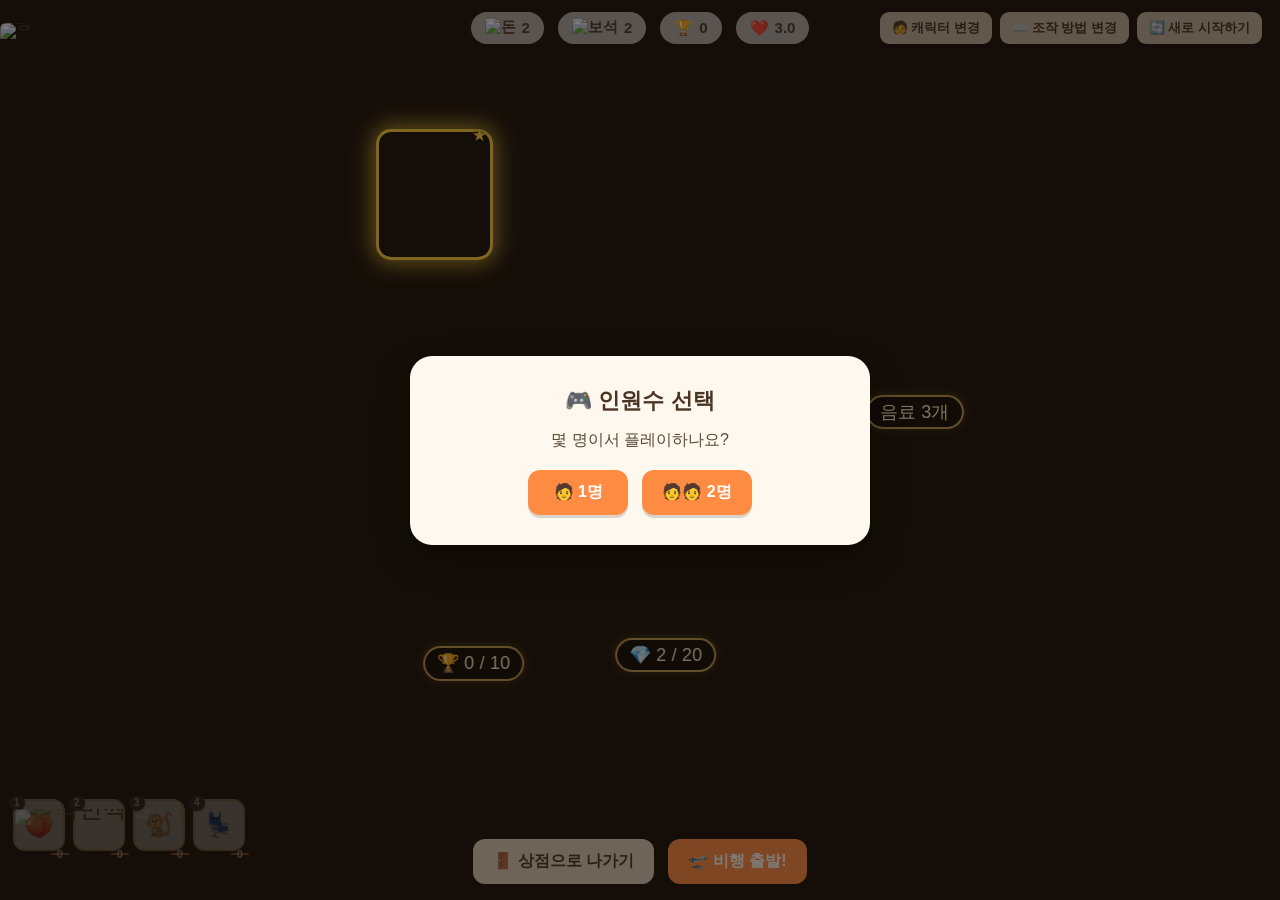
==== index.html @ 8280f165 "Add files via upload" ====
<!DOCTYPE html>
<html lang="ko">
<head>
<meta charset="UTF-8">
<meta name="viewport" content="width=device-width, initial-scale=1.0">
<title>전설의 날개 대모험</title>
<link rel="stylesheet" href="style.css">
</head>
<body>
<div id="app">

  <!-- ============ ROOM SCENE ============ -->
  <div id="scene-room" class="scene">
    <div class="hud-bar">
      <div class="hud">
        <span class="hud-item"><img class="icon-inline" src="assets/icons/money.png" alt="돈"><b id="hud-money">0</b></span>
        <span class="hud-item"><img class="icon-inline" src="assets/icons/gem.png" alt="보석"><b id="hud-gems">0</b></span>
        <span class="hud-item">🏆<b id="hud-trophies">0</b></span>
        <span class="hud-item">❤️<b id="hud-lives">3.0</b></span>
      </div>
      <div class="room-active-player-toggle hidden">
        <button class="btn small" data-player="1">P1</button>
        <button class="btn small" data-player="2">P2</button>
      </div>
      <div class="room-topright-buttons">
        <button id="btn-change-character" class="btn small secondary">🧑 캐릭터 변경</button>
        <button id="btn-change-controls" class="btn small secondary">⌨️ 조작 방법 변경</button>
        <button id="btn-reset-game" class="btn small secondary reset-btn">🔄 새로 시작하기</button>
      </div>
    </div>

    <div class="stage-wrap" id="room-stage-wrap">
      <div class="stage-fit" id="room-stage-fit">
        <img class="bg-img" src="assets/backgrounds/room.png" alt="방">

        <div class="equipped-badge" id="equipped-badge">★</div>

        <button class="hotspot" id="obj-wingrack" title="날개 걸이"
          style="left:29.62%;top:12.70%;width:34.51%;height:29.30%"></button>
        <button class="hotspot" id="obj-trophy" title="트로피 전시대"
          style="left:23.76%;top:44.92%;width:17.25%;height:25.39%"></button>
        <button class="hotspot" id="obj-gembox" title="보석함"
          style="left:41.34%;top:45.90%;width:17.58%;height:22.46%"></button>
        <button class="hotspot" id="obj-fridge" title="냉장고"
          style="left:65.10%;top:44.92%;width:12.70%;height:32.23%"></button>
        <button class="hotspot" id="obj-door" title="상점으로 나가기"
          style="left:0.65%;top:12.70%;width:18.88%;height:55.66%"></button>

        <div class="progress-badge" id="gembox-badge" style="left:52%;top:72%">0/20</div>
        <div class="progress-badge" id="trophy-badge" style="left:37%;top:73%">0/10</div>
        <div class="progress-badge" id="fridge-badge" style="left:71.45%;top:43.5%">음료 0개</div>

        <div id="inventory-bar-room" class="inventory-bar"></div>
      </div>
    </div>

    <div class="room-footer">
      <div id="rest-box" class="hidden">
        <span>😴 휴식 중... <b id="rest-timer">5:00</b></span>
        <button id="btn-skip-rest" class="btn small">건너뛰기</button>
      </div>
      <div class="room-buttons">
        <button id="btn-goto-shop" class="btn secondary">🚪 상점으로 나가기</button>
        <button id="btn-start-flight" class="btn primary">🛫 비행 출발!</button>
      </div>
    </div>
  </div>

  <!-- ============ SHOP SCENE ============ -->
  <div id="scene-shop" class="scene hidden">
    <div class="stage-wrap" id="shop-stage-wrap">
      <div class="stage-fit" id="shop-stage-fit">
        <img class="bg-img" src="assets/backgrounds/shop.png" alt="상점">

        <div class="shop-stat-pill" style="left:74%;top:1.5%;width:11.5%;height:5%"><img class="icon-inline" src="assets/icons/money.png" alt="돈"><b id="shop-money">0</b></div>
        <div class="shop-stat-pill" style="left:86.5%;top:1.5%;width:11.5%;height:5%"><img class="icon-inline" src="assets/icons/gem.png" alt="보석"><b id="shop-gems">0</b></div>
        <div class="room-active-player-toggle hidden" style="position:absolute;left:0.65%;top:1.5%">
          <button class="btn small" data-player="1">P1</button>
          <button class="btn small" data-player="2">P2</button>
        </div>

        <button class="hotspot" id="btn-exchange" title="교환하기"
          style="left:27.3%;top:81.8%;width:25.4%;height:6.1%"></button>
        <button class="hotspot" id="btn-back-room" title="방으로 돌아가기"
          style="left:0.65%;top:87.4%;width:8.1%;height:10.3%"></button>
        <button class="hotspot" id="obj-mail" title="우편함"
          style="left:76.69%;top:87.4%;width:5.86%;height:10.25%">
          <span id="mail-badge" class="mail-badge hidden"></span>
        </button>
      </div>
    </div>
  </div>

  <!-- ============ FLIGHT / BATTLE SCENE ============ -->
  <div id="scene-flight" class="scene hidden">
    <canvas id="canvas"></canvas>

    <div class="flight-hud">
      <div class="hud-left" id="hud-p2-group">
        <span class="hud-item hud-p2-tag">❤️<b id="flight-lives-p2">3.0</b></span>
        <span class="hud-item"><img class="icon-inline" src="assets/icons/coin.png" alt="코인"><b id="flight-coins-p2">0</b></span>
        <span class="hud-item"><img class="icon-inline" src="assets/icons/money.png" alt="돈"><b id="flight-money-p2">0</b></span>
        <span class="hud-item"><img class="icon-inline" src="assets/icons/gem.png" alt="보석"><b id="flight-gems-p2">0</b></span>
      </div>
      <div class="hud-right">
        <span class="hud-item">⏱️<b id="flight-timer">60</b></span>
        <span class="hud-item hud-p1-tag"><b id="flight-lives">3.0</b>❤️</span>
        <span class="hud-item"><img class="icon-inline" src="assets/icons/coin.png" alt="코인"><b id="flight-coins">0</b></span>
        <span class="hud-item"><img class="icon-inline" src="assets/icons/money.png" alt="돈"><b id="flight-money">0</b></span>
        <span class="hud-item"><img class="icon-inline" src="assets/icons/gem.png" alt="보석"><b id="flight-gems">0</b></span>
      </div>
    </div>

    <div id="combo-display" class="combo-display hidden">combo +<span id="combo-value">0</span></div>

    <button id="btn-weather" class="btn small weather-btn hidden">🌤️ 날씨</button>
    <button id="btn-exit-flight" class="btn small secondary exit-flight-btn" title="테스트용: 턴을 즉시 종료하고 방으로 돌아갑니다">🚪 중간에 나가기</button>

    <div id="inventory-bar-flight" class="inventory-bar"></div>
    <div id="inventory-bar-flight-p2" class="inventory-bar hidden"></div>

    <div id="battle-banner" class="hidden">⚔️ 몬스터 조우! 공격 키를 눌러 공격하세요!</div>
  </div>

  <!-- ============ MODALS ============ -->
  <div id="modal-drink" class="modal hidden">
    <div class="modal-box">
      <h2>🧊 냉장고</h2>
      <p id="drink-text">음료수를 드시겠습니까?</p>
      <div class="modal-buttons">
        <button id="btn-drink-yes" class="btn primary">예</button>
        <button id="btn-drink-no" class="btn secondary">아니오</button>
      </div>
    </div>
  </div>

  <div id="modal-wingselect" class="modal hidden">
    <div class="modal-box">
      <h2 id="wingselect-title">🪽 날개 선택</h2>
      <p>장착할 날개를 선택하세요.</p>
      <div id="wing-list" class="wing-list"></div>
      <button id="btn-close-wingselect" class="btn secondary hidden">닫기</button>
    </div>
  </div>

  <div id="modal-monkey" class="modal hidden">
    <div class="modal-box">
      <h2>🐒 원숭이는 바나나를 좋아해</h2>
      <p>60초 동안 임시로 변신할 날개를 선택하세요.</p>
      <div id="monkey-wing-list" class="wing-list"></div>
      <button id="btn-close-monkey" class="btn secondary">닫기</button>
    </div>
  </div>

  <div id="modal-weather" class="modal hidden">
    <div class="modal-box">
      <h2>🌤️ 날씨 조종</h2>
      <p>하늘 날개의 힘으로 날씨를 바꿉니다. (연출 전용)</p>
      <div class="modal-buttons">
        <button class="btn weather-choice" data-weather="sun">☀️ 해</button>
        <button class="btn weather-choice" data-weather="rain">🌧️ 비</button>
        <button class="btn weather-choice" data-weather="cloud">☁️ 구름</button>
      </div>
      <button id="btn-close-weather" class="btn secondary">닫기</button>
    </div>
  </div>

  <div id="modal-gameover" class="modal hidden">
    <div class="modal-box">
      <h2>💀 게임 오버</h2>
      <p id="gameover-text"></p>
      <button id="btn-restart" class="btn primary">방으로 돌아가기</button>
    </div>
  </div>

  <div id="modal-settlement" class="modal hidden">
    <div class="modal-box settlement-box">
      <h2>🧾 턴 정산</h2>
      <p>코인 20개마다 보석 1개로 자동 교환됩니다!</p>
      <p id="settlement-player-label" class="settlement-player-label hidden">P1</p>
      <div class="settlement-row">
        <div class="settlement-stat settlement-coin">
          <img class="icon-inline" src="assets/icons/coin.png" alt="코인">
          <b id="settlement-coins">0</b>
        </div>
        <div class="settlement-arrow">➜</div>
        <div class="settlement-stat settlement-gem">
          <img class="icon-inline" src="assets/icons/gem.png" alt="보석">
          <b id="settlement-gems">0</b>
        </div>
      </div>
      <button id="btn-skip-settlement" class="btn small secondary">건너뛰기</button>
    </div>
  </div>

  <div id="modal-mail" class="modal hidden">
    <div class="modal-box letter-box">
      <h2>💌 편지</h2>
      <p id="mail-text"></p>
      <p id="mail-effect-text" class="mail-effect hidden"></p>
      <button id="btn-close-mail" class="btn primary">확인</button>
    </div>
  </div>

  <div id="modal-hide" class="modal hidden">
    <div class="modal-box">
      <h2>💎 보석함</h2>
      <p>숨을까요?</p>
      <div class="modal-buttons">
        <button id="btn-hide-yes" class="btn primary">예</button>
        <button id="btn-hide-no" class="btn secondary">아니오</button>
      </div>
    </div>
  </div>

  <div id="modal-playercount" class="modal hidden">
    <div class="modal-box">
      <h2>🎮 인원수 선택</h2>
      <p>몇 명이서 플레이하나요?</p>
      <div class="modal-buttons">
        <button id="btn-pc-1" class="btn primary">🧑 1명</button>
        <button id="btn-pc-2" class="btn primary">🧑🧑 2명</button>
      </div>
    </div>
  </div>

  <div id="modal-charselect" class="modal hidden">
    <div class="modal-box">
      <h2 id="charselect-title">🧑 캐릭터 선택</h2>
      <div id="charselect-player-toggle" class="modal-player-toggle hidden">
        <button id="charselect-p1-btn" class="btn small">P1</button>
        <button id="charselect-p2-btn" class="btn small">P2</button>
      </div>
      <div id="charselect-list" class="wing-list"></div>
      <button id="btn-close-charselect" class="btn secondary hidden">닫기</button>
    </div>
  </div>

  <div id="modal-keybind" class="modal hidden">
    <div class="modal-box keybind-box">
      <h2>⌨️ 조작 방법 변경</h2>
      <p>바꿀 키를 클릭한 뒤 원하는 키를 누르세요.</p>
      <div id="keybind-list" class="keybind-list"></div>
      <p id="keybind-error" class="keybind-error hidden"></p>
      <button id="btn-close-keybind" class="btn secondary">닫기</button>
    </div>
  </div>

  <div id="toast-container"></div>
</div>

<script src="game.js"></script>
</body>
</html>
---- style.css ----
* { box-sizing: border-box; margin: 0; padding: 0; }

:root {
  --panel: #fff8ef;
  --ink: #4a3524;
  --accent: #ff8c42;
  --accent2: #4a90d9;
  --danger: #e0503a;
  --good: #3aa66d;
  --gold: #e8b93b;
  font-family: -apple-system, "Segoe UI", "Malgun Gothic", "Apple SD Gothic Neo", sans-serif;
}

html, body {
  width: 100%;
  height: 100%;
  overflow: hidden;
  background: #111;
  color: var(--ink);
}

#app {
  position: relative;
  width: 100vw;
  height: 100vh;
}

.hidden { display: none !important; }

/* ---------- Shared HUD ---------- */
.icon-inline {
  height: 1.3em;
  width: auto;
  object-fit: contain;
  vertical-align: middle;
  flex-shrink: 0;
}
.hud { display: flex; gap: 14px; flex-wrap: wrap; }
.hud-item {
  background: rgba(255,255,255,0.65);
  border-radius: 999px;
  padding: 6px 14px;
  font-weight: 700;
  font-size: 15px;
  display: inline-flex;
  gap: 6px;
  align-items: center;
  box-shadow: 0 2px 4px rgba(0,0,0,0.08);
}

/* ---------- Buttons ---------- */
.btn {
  border: none;
  border-radius: 12px;
  padding: 12px 20px;
  font-size: 16px;
  font-weight: 700;
  cursor: pointer;
  transition: transform 0.08s ease, filter 0.15s ease;
  box-shadow: 0 3px 0 rgba(0,0,0,0.15);
}
.btn:hover { filter: brightness(1.06); }
.btn:active { transform: translateY(2px); box-shadow: 0 1px 0 rgba(0,0,0,0.15); }
.btn:disabled { opacity: 0.45; cursor: not-allowed; filter: none; }
.btn.primary { background: var(--accent); color: #fff; }
.btn.secondary { background: #ddd0bd; color: var(--ink); }
.btn.small { padding: 7px 12px; font-size: 13px; border-radius: 9px; }

/* ================= ROOM / SHOP: 일러스트 배경 + 핫스팟 ================= */
#scene-room, #scene-shop {
  position: absolute; inset: 0;
  background: #171009;
  display: flex;
  flex-direction: column;
}

/* 방 화면을 상점처럼 전체 화면으로 쓰기 위해(§3) hud-bar/room-footer를 문서 흐름에서 빼서
   stage-wrap 위에 떠 있는 오버레이로 만든다 - flight-hud가 canvas 위에 떠 있는 방식과 동일.
   그래야 아래 stage-wrap(flex:1)이 화면 전체 높이를 그대로 차지해 상점과 같은 배율로 보인다. */
.hud-bar {
  position: absolute;
  top: 0; left: 0; right: 0;
  z-index: 5;
  padding: 12px 18px;
  display: flex;
  align-items: center;
  justify-content: center;
  pointer-events: none; /* 버튼 영역만 pointer-events:auto로 다시 켜서 아래 hotspot 클릭을 막지 않는다 */
}
.hud-bar .hud, .hud-bar .room-topright-buttons, .hud-bar .room-active-player-toggle { pointer-events: auto; }

.room-topright-buttons {
  position: absolute;
  right: 18px;
  top: 50%;
  transform: translateY(-50%);
  display: flex;
  gap: 8px;
  align-items: center;
}
.room-topright-buttons .btn { opacity: 0.85; }
.room-topright-buttons .btn:hover { opacity: 1; }

/* 2P 모드에서 방/상점 화면이 어느 플레이어의 자원을 다루는지 고르는 토글(§Context) */
.room-active-player-toggle {
  position: absolute;
  left: 18px;
  top: 50%;
  transform: translateY(-50%);
  display: flex;
  gap: 6px;
}
.room-active-player-toggle .btn {
  background: #ddd0bd;
  color: var(--ink);
  opacity: 0.75;
}
.room-active-player-toggle .btn.active {
  background: var(--accent);
  color: #fff;
  opacity: 1;
}

.stage-wrap {
  position: relative;
  flex: 1;
  min-height: 0;
  display: flex;
  align-items: center;
  justify-content: center;
  overflow: hidden;
}

.stage-fit {
  position: absolute; /* JS가 실제 렌더링된 이미지 크기에 맞춰 left/top/width/height를 지정 */
  line-height: 0;
}
.stage-fit .bg-img {
  width: 100%;
  height: 100%;
  display: block;
  border-radius: 6px;
}

.hotspot {
  position: absolute;
  background: transparent;
  border: none;
  border-radius: 14px;
  cursor: pointer;
  padding: 0;
  transition: box-shadow 0.15s ease, background 0.15s ease;
}
.hotspot:hover {
  background: rgba(255, 255, 255, 0.1);
  box-shadow: 0 0 0 3px rgba(255,255,255,0.55), 0 0 26px 8px rgba(120,190,255,0.55) inset, 0 0 26px 8px rgba(120,190,255,0.45);
}
.hotspot:active { background: rgba(255,255,255,0.18); }
.hotspot:disabled { cursor: not-allowed; }
.hotspot:disabled:hover { background: transparent; box-shadow: none; }

.hotspot.danger {
  animation: dangerPulse 0.7s ease-in-out infinite;
}
@keyframes dangerPulse {
  0%, 100% { box-shadow: 0 0 0 3px rgba(255,60,60,0.9), 0 0 18px 6px rgba(255,60,60,0.6); }
  50% { box-shadow: 0 0 0 5px rgba(255,60,60,1), 0 0 30px 12px rgba(255,60,60,0.85); }
}

.mail-badge {
  position: absolute;
  top: 6%;
  right: 10%;
  width: 16px;
  height: 16px;
  border-radius: 50%;
  background: #ff3b3b;
  border: 2px solid #fff4d6;
  box-shadow: 0 0 8px rgba(255,60,60,0.9);
  animation: dangerPulse 1s ease-in-out infinite;
}

.mail-effect {
  background: rgba(255, 224, 150, 0.18);
  border: 1px dashed #d8b98a;
  border-radius: 10px;
  padding: 10px 14px;
  font-weight: 700;
  color: #7a5c3e !important;
}
.letter-box { background: #fdf6e3; }

.progress-badge {
  position: absolute;
  transform: translate(-50%, 0);
  display: inline-flex;
  align-items: center;
  justify-content: center;
  background: rgba(8, 5, 2, 0.55);
  color: #fff3d0;
  font-weight: 500;
  font-size: clamp(12px, 1.5vw, 18px);
  line-height: 1.25;
  padding: 4px 12px;
  border-radius: 999px;
  border: 2px solid rgba(255, 207, 107, 0.75);
  box-shadow: 0 2px 8px rgba(0,0,0,0.4), 0 0 10px rgba(255,207,107,0.3);
  backdrop-filter: blur(1px);
  pointer-events: none;
  white-space: nowrap;
  letter-spacing: 0.2px;
}

.equipped-badge {
  position: absolute;
  width: 8.63%;
  height: 14.65%;
  border-radius: 12px;
  box-shadow: 0 0 0 3px #ffd23f, 0 0 22px 6px rgba(255,210,63,0.75);
  pointer-events: none;
  transition: left 0.25s ease, top 0.25s ease;
  display: flex;
  align-items: flex-start;
  justify-content: flex-end;
  color: #ffd23f;
  font-size: 15px;
  text-shadow: 0 0 6px rgba(0,0,0,0.8);
  padding: 3px;
}

.room-footer {
  position: absolute;
  bottom: 0; left: 0; right: 0;
  z-index: 5;
  display: flex;
  flex-direction: column;
  align-items: center;
  gap: 10px;
  padding: 12px 0 16px;
  pointer-events: none; /* 아래 stage-wrap의 hotspot을 가리지 않도록, 실제 버튼에만 다시 켠다 */
}
.room-footer > * { pointer-events: auto; }
#rest-box {
  background: rgba(255,255,255,0.75);
  border-radius: 999px;
  padding: 8px 16px;
  display: flex;
  align-items: center;
  gap: 12px;
  font-weight: 700;
}
.room-buttons { display: flex; gap: 14px; }

.inventory-bar {
  position: absolute;
  bottom: 3%;
  left: 1%;
  display: flex;
  gap: 8px;
}
/* 2P 비행 중 개별 아이템 창: 1P는 우측하단, 2P는 좌측하단(기본 위치, 그대로 둠). */
.inventory-bar-right {
  left: auto;
  right: 1%;
}
.inv-item {
  position: relative;
  width: 52px; height: 52px;
  border-radius: 12px;
  background: rgba(255,255,255,0.85);
  border: 2px solid #d8b98a;
  font-size: 24px;
  display: flex; align-items: center; justify-content: center;
  cursor: pointer;
}
.inv-item:hover { filter: brightness(1.08); }
.inv-item .inv-key {
  position: absolute;
  top: -6px; left: -6px;
  background: #2b2e3d;
  color: #ffe6a0;
  font-size: 10px;
  font-weight: 800;
  border-radius: 999px;
  width: 16px; height: 16px;
  display: flex; align-items: center; justify-content: center;
  box-shadow: 0 1px 3px rgba(0,0,0,0.3);
}
.inv-item .inv-count {
  position: absolute;
  bottom: -6px; right: -6px;
  background: var(--accent);
  color: #fff;
  font-size: 11px;
  font-weight: 800;
  border-radius: 999px;
  padding: 1px 6px;
  box-shadow: 0 1px 3px rgba(0,0,0,0.3);
}
.inv-item.disabled { opacity: 0.4; cursor: not-allowed; }
.inv-item .inv-timer {
  position: absolute;
  top: -8px; left: -8px;
  background: var(--accent2);
  color: #fff;
  font-size: 10px;
  border-radius: 999px;
  padding: 1px 5px;
}

/* ================= SHOP SCENE (일러스트 오버레이) ================= */
.shop-stat-pill {
  position: absolute;
  display: flex;
  align-items: center;
  justify-content: center;
  gap: 5px;
  font-weight: 800;
  font-size: clamp(11px, 1.1vw, 20px);
  color: #ffe6a0;
  background: rgba(15, 10, 5, 0.72);
  border: 1px solid rgba(255,224,150,0.45);
  border-radius: 999px;
  pointer-events: none;
  pointer-events: none;
}

/* ================= FLIGHT SCENE ================= */
#scene-flight {
  position: absolute; inset: 0;
  background: #7ec8f0;
  overflow: hidden;
}
#canvas { display: block; width: 100%; height: 100%; }

.flight-hud {
  position: absolute;
  top: 12px; left: 0; right: 0;
  display: flex;
  justify-content: space-between;
  padding: 0 18px;
  pointer-events: none;
}
.flight-hud .hud-item { pointer-events: auto; }
.hud-left, .hud-right { display: flex; gap: 8px; flex-wrap: wrap; align-items: center; }
/* 2P 캔버스 위 캐릭터 라벨(§13)과 같은 톤의 P1/P2 색 구분을 HUD 목숨 표시 테두리에 준다.
   글자색 자체를 칠하면 하늘색 캔버스 배경이 반투명 pill을 통해 비쳐 대비가 낮아지므로
   (실측 확인), 테두리 색으로만 구분하고 글자는 나머지 항목과 같은 기본색을 유지한다. */
.hud-p1-tag { border: 2px solid #1e6fa8; }
.hud-p2-tag { border: 2px solid #b8560c; }

.combo-display {
  position: absolute;
  top: 60px; left: 50%;
  padding: 5px 16px;
  border-radius: 999px;
  background: rgba(20,14,8,0.72);
  border: 2px solid rgba(255,224,150,0.55);
  color: #ffe6b0;
  font-weight: 800;
  font-size: 15px;
  letter-spacing: 0.02em;
  box-shadow: 0 4px 12px rgba(0,0,0,0.25);
  pointer-events: none;
  z-index: 10;
  transform-origin: center;
  transform: translateX(-50%) scale(1);
  transition: background 0.25s ease, border-color 0.25s ease, color 0.25s ease, transform 0.12s ease-out;
}
.combo-display #combo-value { font-size: 17px; }

/* 마일스톤(5/10/20/30/50/100) 단계별 색상 - 단계가 오를수록 초록→파랑→보라→주황→빨강→무지개.
   transform은 별도 트랜지션으로만 다루므로 무지개 배경 애니메이션(아래)과 서로 간섭하지 않는다. */
.combo-display.combo-tier-1 { background: rgba(58,166,109,0.85); border-color: #bff0d2; color: #eafff2; }
.combo-display.combo-tier-2 { background: rgba(74,144,217,0.85); border-color: #cfe8ff; color: #eaf6ff; }
.combo-display.combo-tier-3 { background: rgba(155,89,217,0.85); border-color: #e6d3ff; color: #f6ecff; }
.combo-display.combo-tier-4 { background: rgba(255,140,66,0.9); border-color: #ffe0c2; color: #fff3e6; }
.combo-display.combo-tier-5 { background: rgba(255,45,77,0.9); border-color: #ffd0d8; color: #fff0f2; }
.combo-display.combo-tier-6 {
  background: linear-gradient(135deg, #ff2d4d, #ffcf3f, #4fd0e0, #9b59d9, #ff2d4d);
  background-size: 300% 300%;
  border-color: #fff;
  color: #fff;
  animation: comboRainbow 2.2s linear infinite;
}
@keyframes comboRainbow { to { background-position: 300% 50%; } }

/* 마일스톤에 방금 도달한 프레임에만 JS가 붙였다 떼는 1회성 팝: transform 트랜지션으로
   살짝 커졌다가(0.12s) 곧바로 원래 크기로 되돌아온다(같은 트랜지션이 재적용됨).
   좌우 중앙 정렬(translateX(-50%))을 유지한 채로 scale만 커져야 하므로 함께 적는다. */
.combo-display.combo-pop { transform: translateX(-50%) scale(1.4); }

.weather-btn {
  position: absolute;
  top: 100px; right: 18px;
}

.exit-flight-btn {
  position: absolute;
  /* top:12px(기존 hud-bar와 같은 줄)에 두면 2P HUD가 추가한 코인/돈/보석 pill들과 겹쳐
     가려지는 문제가 있어(실측 확인), 그 아래 한 줄로 내렸다(§13, weather-btn과 같은 방식). */
  top: 54px; left: 18px;
  opacity: 0.85;
}
.exit-flight-btn:hover { opacity: 1; }

#battle-banner {
  position: absolute;
  top: 100px; left: 50%;
  transform: translateX(-50%);
  background: rgba(30,10,10,0.8);
  color: #ffdede;
  padding: 10px 22px;
  border-radius: 999px;
  font-weight: 800;
  font-size: 15px;
  animation: pulse 1s infinite;
}
@keyframes pulse { 0%,100% { transform: translateX(-50%) scale(1); } 50% { transform: translateX(-50%) scale(1.05); } }

/* ================= MODALS ================= */
.modal {
  position: absolute; inset: 0;
  background: rgba(20,14,8,0.55);
  display: flex;
  align-items: center;
  justify-content: center;
  z-index: 50;
}
.modal-box {
  background: var(--panel);
  border-radius: 22px;
  padding: 30px 34px;
  max-width: 460px;
  width: 90%;
  text-align: center;
  box-shadow: 0 14px 34px rgba(0,0,0,0.35);
  max-height: 85vh;
  overflow-y: auto;
}
.modal-box h2 { margin-bottom: 12px; font-size: 22px; }
.modal-box p { margin-bottom: 18px; color: #5c4a35; line-height: 1.5; }
.modal-buttons { display: flex; gap: 14px; justify-content: center; flex-wrap: wrap; }
.modal-buttons .btn { min-width: 100px; }
#btn-close-wingselect, #btn-close-monkey, #btn-close-weather { margin-top: 16px; }

/* ================= 턴 정산(코인 -> 보석) 화면 ================= */
.settlement-box { max-width: 380px; }
.settlement-player-label { font-weight: 800; color: var(--accent); margin-bottom: -6px; }
.settlement-row {
  display: flex;
  align-items: center;
  justify-content: center;
  gap: 18px;
  margin: 8px 0 22px;
}
.settlement-stat {
  display: flex;
  align-items: center;
  gap: 8px;
  font-size: 30px;
  font-weight: 800;
  font-variant-numeric: tabular-nums;
  transition: transform 0.14s cubic-bezier(0.34,1.56,0.64,1), color 0.14s ease;
}
.settlement-stat .icon-inline { height: 1em; }
.settlement-coin { color: var(--gold); }
.settlement-gem { color: #1e9fdc; }
.settlement-stat.settlement-pulse { transform: scale(1.3); }
.settlement-coin.settlement-pulse { color: #c97f00; }
.settlement-gem.settlement-pulse { color: #4fd0e0; }
.settlement-arrow { font-size: 22px; color: #b89a78; }
#btn-skip-settlement { margin-top: 4px; }

.wing-list {
  display: grid;
  grid-template-columns: repeat(2, 1fr);
  gap: 10px;
  margin-bottom: 6px;
}
.wing-option {
  background: #fff;
  border: 2px solid #e8c79a;
  border-radius: 14px;
  padding: 8px 8px 12px;
  cursor: pointer;
  display: flex;
  flex-direction: column;
  align-items: center;
  gap: 4px;
  overflow: hidden;
  transition: transform 0.1s ease;
}
.wing-option:hover { transform: scale(1.04); border-color: var(--accent); }
.wing-option.equipped { background: #ffe6c2; border-color: var(--accent); }
.wing-option .w-thumb {
  width: 100%;
  aspect-ratio: 3 / 4;
  object-fit: cover;
  object-position: center 15%;
  border-radius: 10px;
  background: #cfe8ff;
}
.wing-option .w-name { font-weight: 800; font-size: 13px; }
.wing-option .w-desc { font-size: 11px; color: #7a5c3e; }
.wing-option.locked { opacity: 0.4; cursor: not-allowed; }
.wing-option.locked .w-thumb { filter: grayscale(1) brightness(0.7); }

.weather-choice { background: var(--accent2); color: #fff; }

/* ================= 캐릭터 선택 P1/P2 토글(§10) ================= */
.modal-player-toggle { display: flex; justify-content: center; gap: 8px; margin-bottom: 14px; }
.modal-player-toggle .btn { background: #ddd0bd; color: var(--ink); }
.modal-player-toggle .btn.active { background: var(--accent); color: #fff; }

/* ================= 조작키 변경(§10, §11) ================= */
.keybind-box { max-width: 520px; }
.keybind-list { display: flex; gap: 24px; justify-content: center; flex-wrap: wrap; margin: 10px 0; }
.keybind-group { min-width: 180px; }
.keybind-group-title { font-weight: 800; margin-bottom: 8px; color: #7a5c3e; }
.keybind-row {
  display: flex; align-items: center; justify-content: space-between;
  gap: 10px; padding: 6px 0;
}
.keybind-action { font-weight: 700; }
.keybind-chip {
  min-width: 64px;
  border: 2px solid #e8c79a;
  border-radius: 9px;
  background: #fff;
  padding: 6px 10px;
  font-weight: 800;
  cursor: pointer;
  transition: filter 0.15s ease;
}
.keybind-chip:hover { filter: brightness(0.96); }
.keybind-chip.waiting { background: var(--accent); color: #fff; border-color: var(--accent); font-weight: 700; font-size: 12px; }
.keybind-error { color: var(--danger); font-weight: 700; margin-top: -6px; }

/* ================= TOASTS ================= */
#toast-container {
  position: absolute;
  top: 16px; left: 50%;
  transform: translateX(-50%);
  display: flex;
  flex-direction: column;
  gap: 8px;
  z-index: 200;
  pointer-events: none;
}
.toast {
  background: rgba(20,14,8,0.85);
  color: #fff;
  padding: 9px 18px;
  border-radius: 999px;
  font-weight: 700;
  font-size: 14px;
  animation: toast-in 0.25s ease, toast-out 0.4s ease 2.6s forwards;
  box-shadow: 0 4px 12px rgba(0,0,0,0.3);
}
@keyframes toast-in { from { opacity: 0; transform: translateY(-10px); } to { opacity: 1; transform: translateY(0); } }
@keyframes toast-out { to { opacity: 0; transform: translateY(-10px); } }

@media (max-width: 720px) {
  .hud-item { font-size: 12px; padding: 5px 10px; }
  .shop-stat-pill { font-size: 16px; }
}
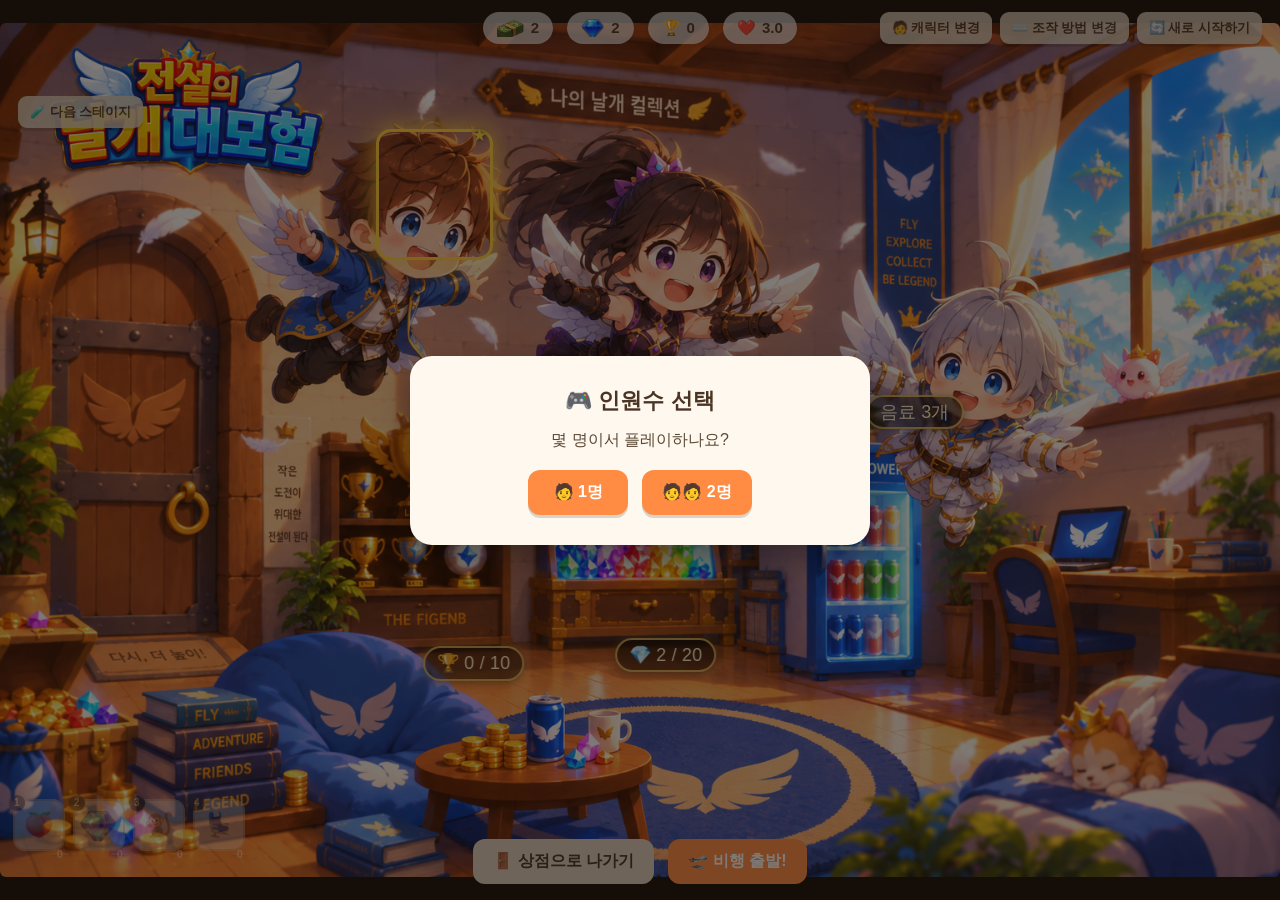
==== commit c3607342: "GAME_DESIGN_BIBLE_v1.2 스토리 캠페인 구조 적용 + 지역 수호자 처치로 날개 획득 전환 구버전(wings_adventure_pc) 게임 로직에 새로 올라온 스토리" ====
--- a/index.html
+++ b/index.html
@@ -27,11 +27,12 @@
         <button id="btn-change-controls" class="btn small secondary">⌨️ 조작 방법 변경</button>
         <button id="btn-reset-game" class="btn small secondary reset-btn">🔄 새로 시작하기</button>
       </div>
+      <button id="btn-debug-next-chapter" class="btn small secondary debug-btn" title="테스트용: 챕터를 즉시 다음으로 넘깁니다">🧪 다음 스테이지</button>
     </div>
 
     <div class="stage-wrap" id="room-stage-wrap">
       <div class="stage-fit" id="room-stage-fit">
-        <img class="bg-img" src="assets/backgrounds/room.png" alt="방">
+        <img class="bg-img" id="room-bg-img" src="room/room_1.png" alt="방">
 
         <div class="equipped-badge" id="equipped-badge">★</div>
 
@@ -70,7 +71,7 @@
   <div id="scene-shop" class="scene hidden">
     <div class="stage-wrap" id="shop-stage-wrap">
       <div class="stage-fit" id="shop-stage-fit">
-        <img class="bg-img" src="assets/backgrounds/shop.png" alt="상점">
+        <img class="bg-img" src="assets/background/shop.png" alt="상점">
 
         <div class="shop-stat-pill" style="left:74%;top:1.5%;width:11.5%;height:5%"><img class="icon-inline" src="assets/icons/money.png" alt="돈"><b id="shop-money">0</b></div>
         <div class="shop-stat-pill" style="left:86.5%;top:1.5%;width:11.5%;height:5%"><img class="icon-inline" src="assets/icons/gem.png" alt="보석"><b id="shop-gems">0</b></div>
@@ -115,6 +116,8 @@
 
     <button id="btn-weather" class="btn small weather-btn hidden">🌤️ 날씨</button>
     <button id="btn-exit-flight" class="btn small secondary exit-flight-btn" title="테스트용: 턴을 즉시 종료하고 방으로 돌아갑니다">🚪 중간에 나가기</button>
+    <button id="btn-debug-goto-elite" class="btn small secondary debug-btn" title="테스트용: 턴 타이머를 무시하고 즉시 전투로 진입합니다">⚔️ 엘리트로 바로</button>
+    <button id="btn-debug-skip-boss" class="btn small secondary debug-btn hidden" title="테스트용: 현재 전투를 즉시 승리 처리하고 정산으로 넘어갑니다">🏆 즉시 승리</button>
 
     <div id="inventory-bar-flight" class="inventory-bar"></div>
     <div id="inventory-bar-flight-p2" class="inventory-bar hidden"></div>
@@ -246,6 +249,16 @@
     </div>
   </div>
 
+  <div id="modal-story" class="modal hidden">
+    <div class="modal-box story-box">
+      <h2 id="story-title">1장. 깨진 봉인</h2>
+      <div class="story-img-wrap">
+        <img id="story-img" src="" alt="스토리 컷신">
+      </div>
+      <button id="btn-story-continue" class="btn primary">계속하기</button>
+    </div>
+  </div>
+
   <div id="toast-container"></div>
 </div>
 
--- a/style.css
+++ b/style.css
@@ -404,6 +404,16 @@
 }
 .exit-flight-btn:hover { opacity: 1; }
 
+/* 임시 QA 테스트 버튼(§신규-날개2) - 검증 끝나면 이 블록과 index.html의 관련 버튼 3개,
+   game.js의 DEBUG_MODE 섹션을 통째로 제거할 것. */
+.debug-btn {
+  position: absolute;
+  top: 96px; left: 18px;
+  opacity: 0.85;
+  pointer-events: auto; /* .hud-bar 등 pointer-events:none 컨테이너 안에 있어도 클릭 가능하도록 */
+}
+.debug-btn:hover { opacity: 1; }
+
 #battle-banner {
   position: absolute;
   top: 100px; left: 50%;
@@ -444,6 +454,18 @@
 .modal-buttons .btn { min-width: 100px; }
 #btn-close-wingselect, #btn-close-monkey, #btn-close-weather { margin-top: 16px; }
 
+/* ================= 스토리 챕터 인트로(§Ch) ================= */
+.story-box { max-width: 420px; }
+.story-img-wrap {
+  max-height: 65vh;
+  overflow-y: auto;
+  border-radius: 12px;
+  margin-bottom: 16px;
+  background: #00000010;
+}
+.story-img-wrap img { display: block; width: 100%; height: auto; }
+#btn-story-continue { min-width: 160px; }
+
 /* ================= 턴 정산(코인 -> 보석) 화면 ================= */
 .settlement-box { max-width: 380px; }
 .settlement-player-label { font-weight: 800; color: var(--accent); margin-bottom: -6px; }
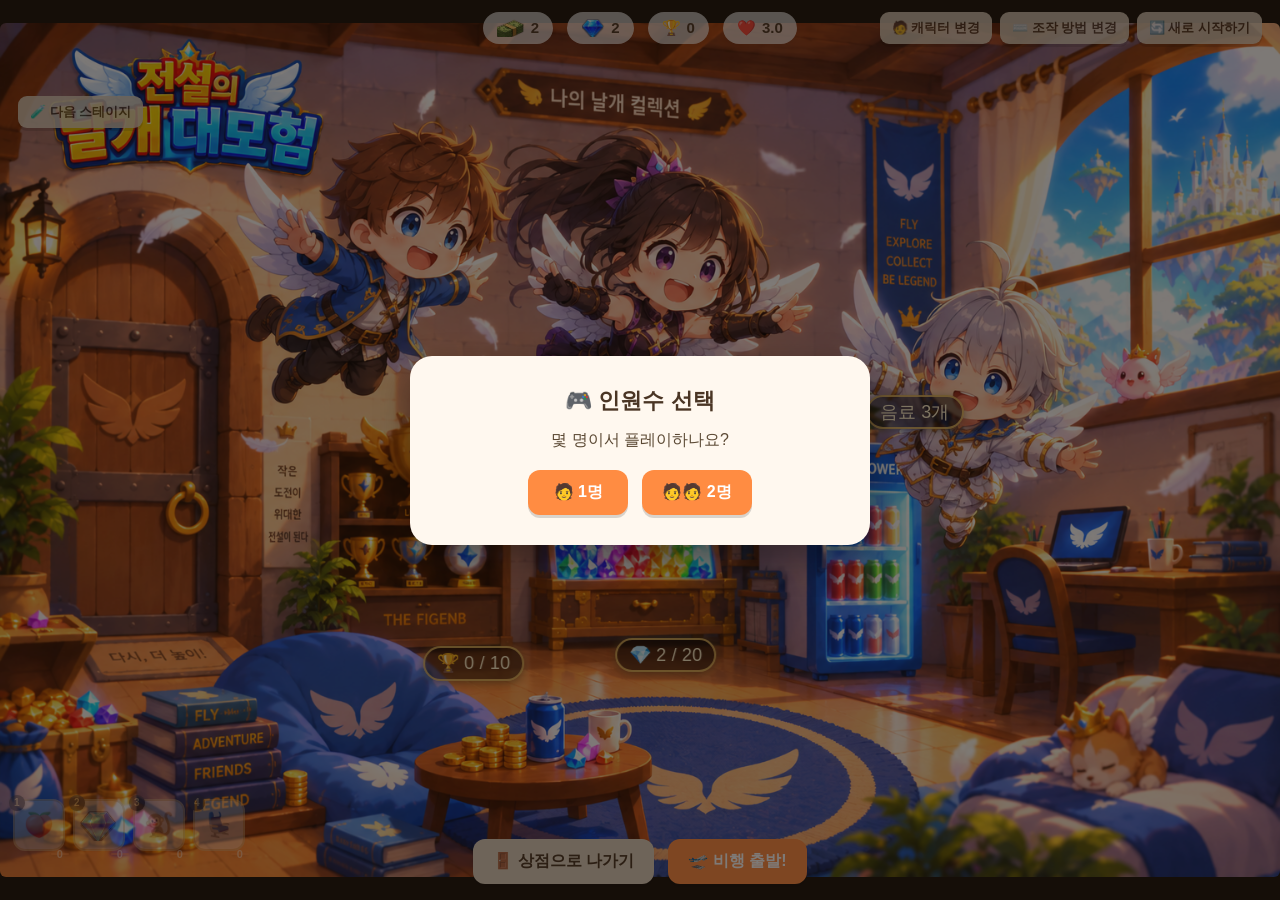
==== commit 093ef8df: "날개 선택/캐릭터 버그 수정 + 만화 페이지네이션/타이밍 개편 + 투사체·검기 크기 조정 + 에셋 재정리 - 방에서 캐릭터 변경 직후 날개 선택 미리보기 매칭 버그 수정, 날개 카" ====
--- a/index.html
+++ b/index.html
@@ -33,8 +33,6 @@
     <div class="stage-wrap" id="room-stage-wrap">
       <div class="stage-fit" id="room-stage-fit">
         <img class="bg-img" id="room-bg-img" src="room/room_1.png" alt="방">
-
-        <div class="equipped-badge" id="equipped-badge">★</div>
 
         <button class="hotspot" id="obj-wingrack" title="날개 걸이"
           style="left:29.62%;top:12.70%;width:34.51%;height:29.30%"></button>
@@ -254,7 +252,9 @@
       <h2 id="story-title">1장. 깨진 봉인</h2>
       <div class="story-img-wrap">
         <img id="story-img" src="" alt="스토리 컷신">
-      </div>
+        <button id="btn-story-nextpage" class="story-nextpage-btn" aria-label="다음 페이지">▶</button>
+      </div>
+      <div id="story-page-dots" class="story-page-dots"><span></span><span></span></div>
       <button id="btn-story-continue" class="btn primary">계속하기</button>
     </div>
   </div>
--- a/style.css
+++ b/style.css
@@ -209,23 +209,6 @@
   pointer-events: none;
   white-space: nowrap;
   letter-spacing: 0.2px;
-}
-
-.equipped-badge {
-  position: absolute;
-  width: 8.63%;
-  height: 14.65%;
-  border-radius: 12px;
-  box-shadow: 0 0 0 3px #ffd23f, 0 0 22px 6px rgba(255,210,63,0.75);
-  pointer-events: none;
-  transition: left 0.25s ease, top 0.25s ease;
-  display: flex;
-  align-items: flex-start;
-  justify-content: flex-end;
-  color: #ffd23f;
-  font-size: 15px;
-  text-shadow: 0 0 6px rgba(0,0,0,0.8);
-  padding: 3px;
 }
 
 .room-footer {
@@ -455,15 +438,53 @@
 #btn-close-wingselect, #btn-close-monkey, #btn-close-weather { margin-top: 16px; }
 
 /* ================= 스토리 챕터 인트로(§Ch) ================= */
-.story-box { max-width: 420px; }
+/* 각 장 만화는 8컷(2열x4행) 한 장짜리 이미지다 - 그대로 보여주면 너무 작아서(사용자 확정)
+   4컷(상단 2행/하단 2행)씩 반으로 나눠 화면 가득 채우고, 그림책처럼 우측 버튼으로 다음
+   페이지(하단 4컷)로 넘어가게 한다. aspect-ratio는 이미지 로드 시 JS가 인라인으로 지정
+   (naturalWidth / (naturalHeight/2)) - wrap이 그 비율을 유지한 채 뷰포트에 최대한 꽉 찬다. */
+.story-box { width: auto; max-width: 95vw; max-height: 96vh; padding: 16px 18px; }
 .story-img-wrap {
-  max-height: 65vh;
-  overflow-y: auto;
+  position: relative;
+  max-width: 90vw;
+  max-height: 78vh;
+  overflow: hidden;
   border-radius: 12px;
-  margin-bottom: 16px;
+  margin-bottom: 12px;
   background: #00000010;
 }
-.story-img-wrap img { display: block; width: 100%; height: auto; }
+.story-img-wrap img {
+  display: block;
+  position: absolute;
+  top: 0; left: 0;
+  width: 100%;
+  height: 200%; /* 전체 8컷 이미지 높이 - wrap 높이(=4컷)의 2배 */
+  transform: translateY(0%);
+  transition: transform 0.25s ease;
+}
+.story-img-wrap img.story-page-2 { transform: translateY(-50%); }
+.story-nextpage-btn {
+  position: absolute;
+  top: 50%;
+  right: 14px;
+  transform: translateY(-50%);
+  width: 52px;
+  height: 52px;
+  border-radius: 50%;
+  border: 3px solid #fff;
+  background: var(--accent);
+  color: #fff;
+  font-size: 22px;
+  cursor: pointer;
+  display: flex;
+  align-items: center;
+  justify-content: center;
+  box-shadow: 0 3px 10px rgba(0,0,0,0.5);
+  transition: transform 0.15s ease;
+}
+.story-nextpage-btn:hover { transform: translateY(-50%) scale(1.08); }
+.story-page-dots { display: flex; justify-content: center; gap: 6px; margin-bottom: 10px; }
+.story-page-dots span { width: 8px; height: 8px; border-radius: 50%; background: #d8c3a0; }
+.story-page-dots span.active { background: var(--accent); }
 #btn-story-continue { min-width: 160px; }
 
 /* ================= 턴 정산(코인 -> 보석) 화면 ================= */
@@ -517,11 +538,22 @@
 .wing-option.equipped { background: #ffe6c2; border-color: var(--accent); }
 .wing-option .w-thumb {
   width: 100%;
-  aspect-ratio: 3 / 4;
+  /* 날개 카드 원본(384x512)은 상단 1/3 정도가 하늘 배경+이름 배너라 원래 비율(3/4)로는
+     캐릭터가 항상 카드 하단쪽에 쏠려 보였다(사용자 확정 버그). 카드 박스 자체를 원본보다
+     좀 더 납작하게 만들어 상단만 잘라내면(object-position 100%) 캐릭터가 세로 중앙에 온다. */
+  aspect-ratio: 384 / 362;
   object-fit: cover;
-  object-position: center 15%;
+  object-position: center 100%;
   border-radius: 10px;
   background: #cfe8ff;
+}
+/* 캐릭터 선택 화면(#charselect-list)은 배경 없는 투명 스프라이트라 cover로 자르면 팔다리/
+   날개 끝이 잘려나간다(사용자 확정 버그) - contain으로 전체가 항상 다 보이게 하고, 위 날개
+   카드용 크롭 비율은 여기엔 적용하지 않는다(원래 3:4 그대로 유지). */
+#charselect-list .w-thumb {
+  aspect-ratio: 3 / 4;
+  object-fit: contain;
+  object-position: center center;
 }
 .wing-option .w-name { font-weight: 800; font-size: 13px; }
 .wing-option .w-desc { font-size: 11px; color: #7a5c3e; }
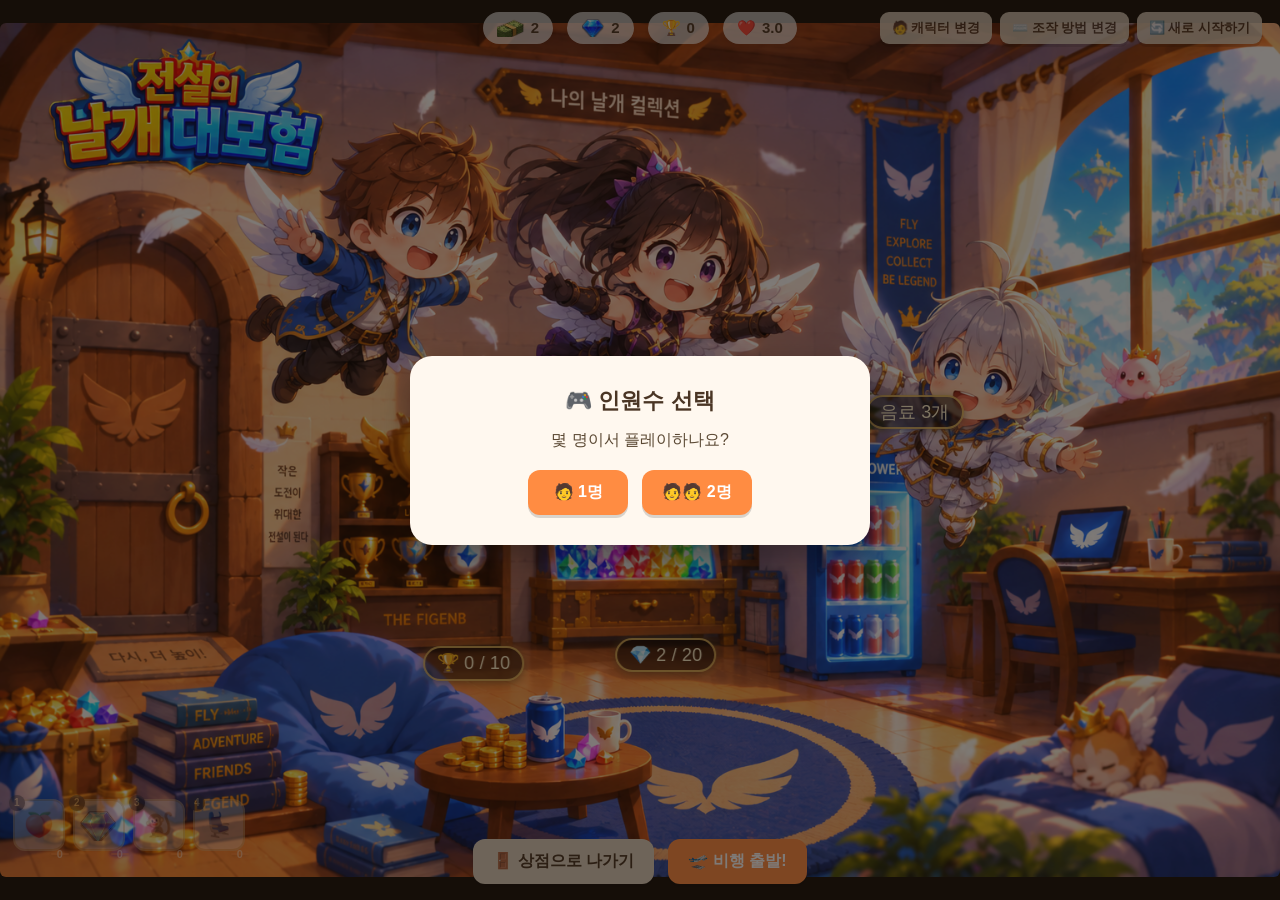
==== commit a5d84df5: "임시 QA 테스트 기능 전부 제거 (DEBUG_MODE + 디버그 버튼 4개) 목숨 무적 플래그와 다음 스테이지/중간에 나가기/엘리트로 바로/즉시 승리 버튼 및 관련 코드를 데스크" ====
--- a/index.html
+++ b/index.html
@@ -2,6 +2,13 @@
 <html lang="ko">
 <head>
 <meta charset="UTF-8">
+<!-- 폰으로 접속하면 조작이 불편한 이 데스크톱 화면 대신 mobile/index.html로 즉시
+     이동시킨다(사용자 확정) - 화면이 그려지기 전에 최대한 빨리 실행되도록 head 맨 앞에 배치. -->
+<script>
+if (/Mobi|Android|iPhone|iPad|iPod/i.test(navigator.userAgent)) {
+  location.replace("mobile/index.html");
+}
+</script>
 <meta name="viewport" content="width=device-width, initial-scale=1.0">
 <title>전설의 날개 대모험</title>
 <link rel="stylesheet" href="style.css">
@@ -27,7 +34,6 @@
         <button id="btn-change-controls" class="btn small secondary">⌨️ 조작 방법 변경</button>
         <button id="btn-reset-game" class="btn small secondary reset-btn">🔄 새로 시작하기</button>
       </div>
-      <button id="btn-debug-next-chapter" class="btn small secondary debug-btn" title="테스트용: 챕터를 즉시 다음으로 넘깁니다">🧪 다음 스테이지</button>
     </div>
 
     <div class="stage-wrap" id="room-stage-wrap">
@@ -113,9 +119,6 @@
     <div id="combo-display" class="combo-display hidden">combo +<span id="combo-value">0</span></div>
 
     <button id="btn-weather" class="btn small weather-btn hidden">🌤️ 날씨</button>
-    <button id="btn-exit-flight" class="btn small secondary exit-flight-btn" title="테스트용: 턴을 즉시 종료하고 방으로 돌아갑니다">🚪 중간에 나가기</button>
-    <button id="btn-debug-goto-elite" class="btn small secondary debug-btn" title="테스트용: 턴 타이머를 무시하고 즉시 전투로 진입합니다">⚔️ 엘리트로 바로</button>
-    <button id="btn-debug-skip-boss" class="btn small secondary debug-btn hidden" title="테스트용: 현재 전투를 즉시 승리 처리하고 정산으로 넘어갑니다">🏆 즉시 승리</button>
 
     <div id="inventory-bar-flight" class="inventory-bar"></div>
     <div id="inventory-bar-flight-p2" class="inventory-bar hidden"></div>
--- a/style.css
+++ b/style.css
@@ -378,24 +378,6 @@
   top: 100px; right: 18px;
 }
 
-.exit-flight-btn {
-  position: absolute;
-  /* top:12px(기존 hud-bar와 같은 줄)에 두면 2P HUD가 추가한 코인/돈/보석 pill들과 겹쳐
-     가려지는 문제가 있어(실측 확인), 그 아래 한 줄로 내렸다(§13, weather-btn과 같은 방식). */
-  top: 54px; left: 18px;
-  opacity: 0.85;
-}
-.exit-flight-btn:hover { opacity: 1; }
-
-/* 임시 QA 테스트 버튼(§신규-날개2) - 검증 끝나면 이 블록과 index.html의 관련 버튼 3개,
-   game.js의 DEBUG_MODE 섹션을 통째로 제거할 것. */
-.debug-btn {
-  position: absolute;
-  top: 96px; left: 18px;
-  opacity: 0.85;
-  pointer-events: auto; /* .hud-bar 등 pointer-events:none 컨테이너 안에 있어도 클릭 가능하도록 */
-}
-.debug-btn:hover { opacity: 1; }
 
 #battle-banner {
   position: absolute;
